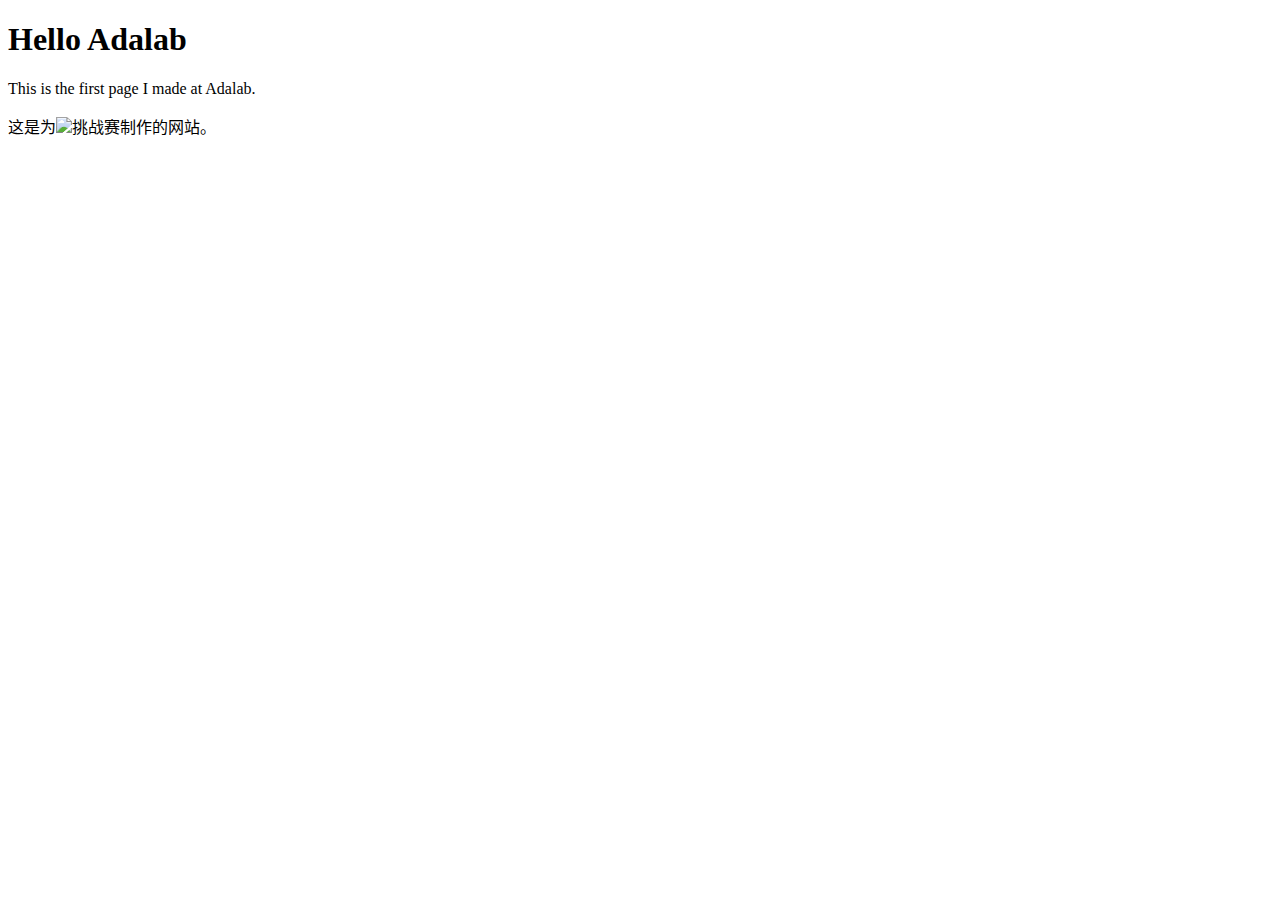
==== index.html @ 3f6f5a16 "Update index.html" ====
<!DOCTYPE html>

<html lang="zh-CN">

<head>
    <meta charset="utf-8">
    <title>我的个人网站</title>
</head>

<body>
<h1>Hello Adalab</h1>
<p>This is the first page I made at Adalab.</p>
<p>这是为<a href="https://www.adalab.cn"><img src="https://www.adalab.cn/images/adalab.png "></a>挑战赛制作的网站。</p>
</body>

</html>
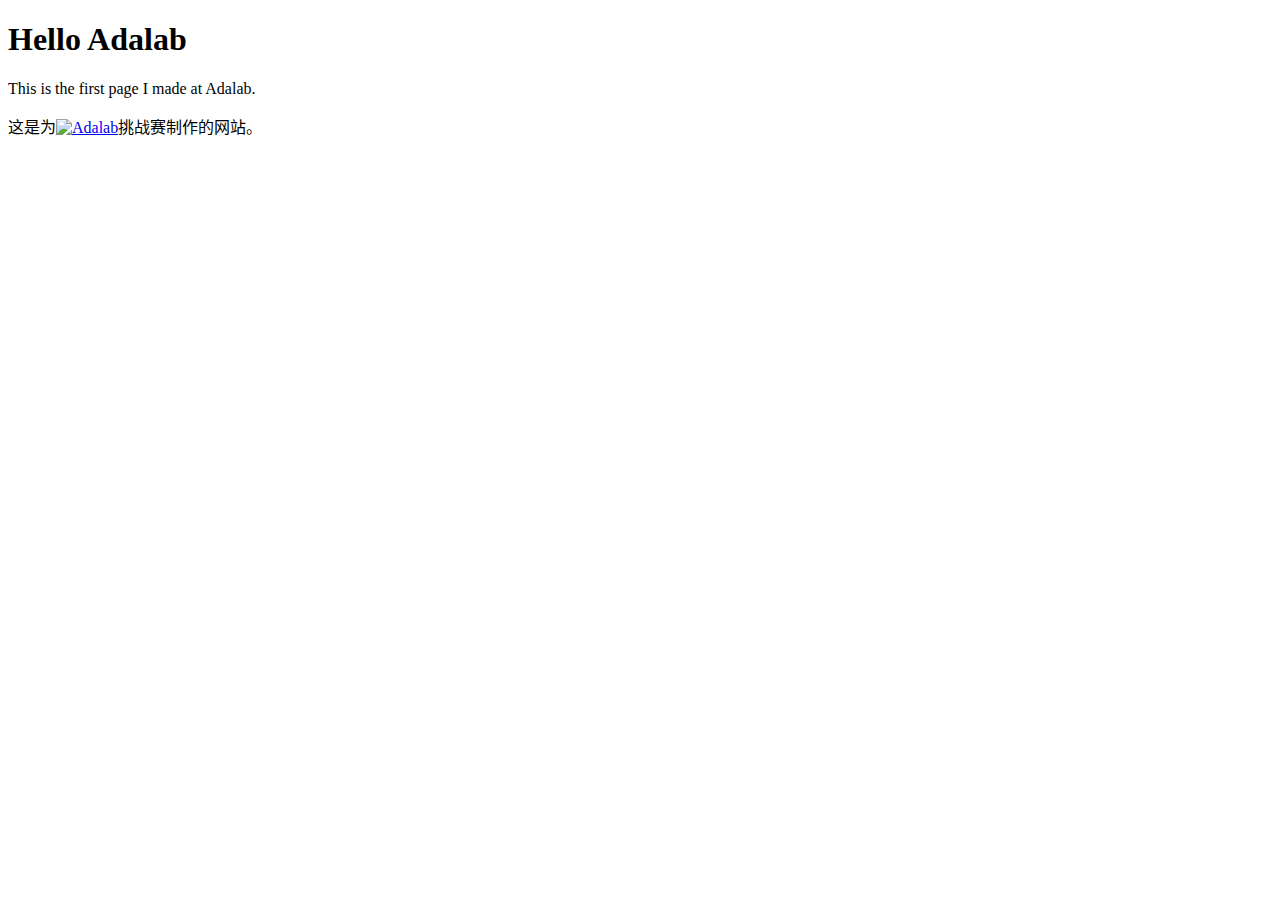
==== commit 954246cf: "Update index.html" ====
--- a/index.html
+++ b/index.html
@@ -10,7 +10,7 @@
 <body>
 <h1>Hello Adalab</h1>
 <p>This is the first page I made at Adalab.</p>
-<p>这是为<a href="https://www.adalab.cn"><img src="https://www.adalab.cn/images/adalab.png "></a>挑战赛制作的网站。</p>
+<p>这是为<a href="https://www.adalab.cn"><img src="https://www.adalab.cn/images/adalab.png " alt="Adalab"></a>挑战赛制作的网站。</p>
 </body>
 
 </html>
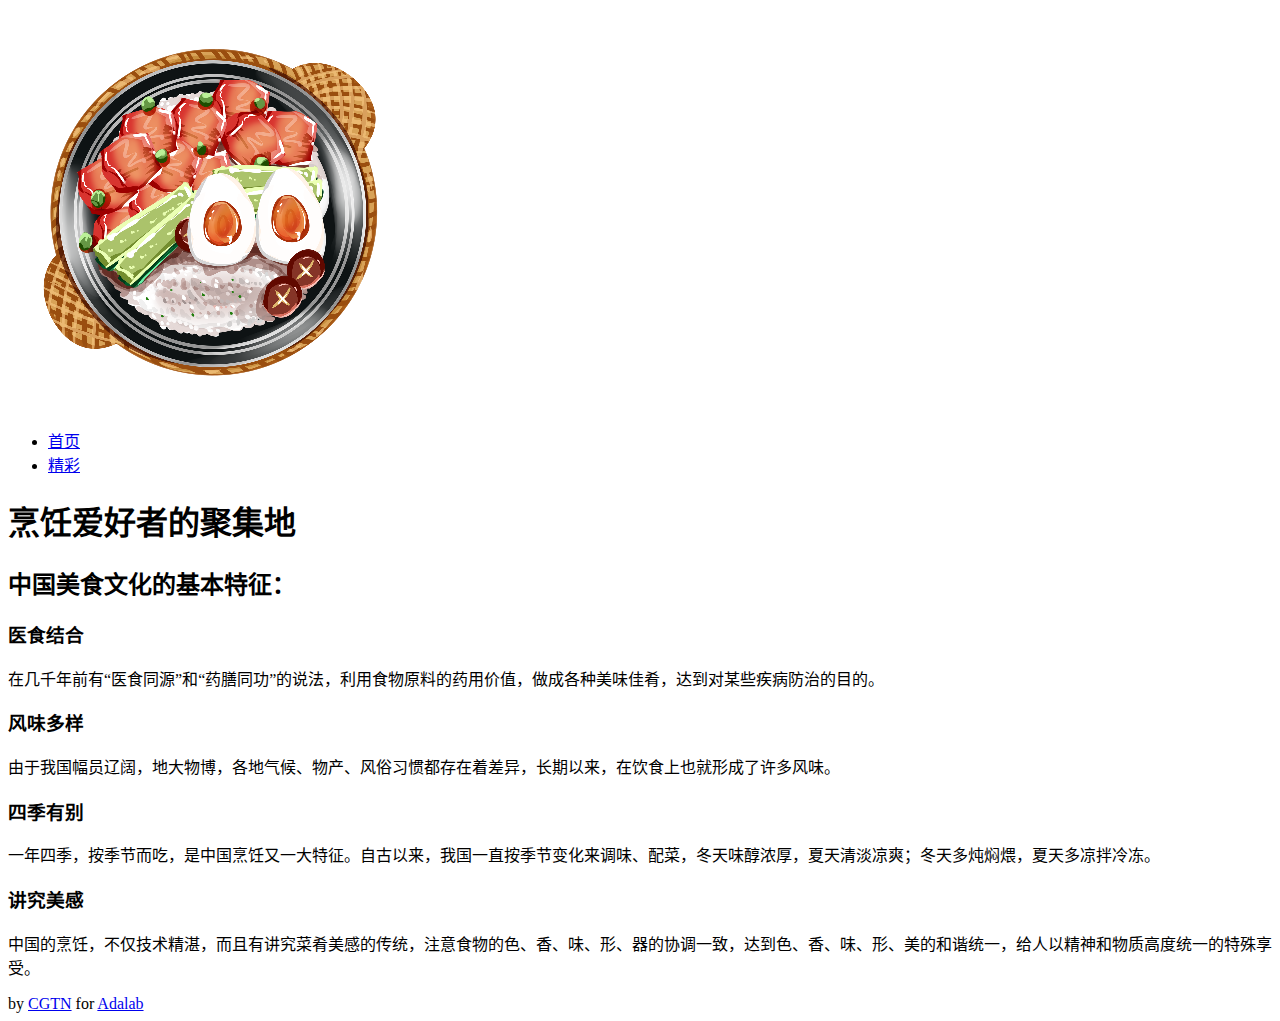
==== commit 7c0ff120: "Add files via upload" ====
--- a/index.html
+++ b/index.html
@@ -3,14 +3,36 @@
 <html lang="zh-CN">
 
 <head>
+    <link rel="shortcut icon" href="image/568.png" type="image/x-icon">
     <meta charset="utf-8">
-    <title>我的个人网站</title>
+    <title>食记</title>
+    <link href="https://www.adalab.cn/admission.css" rel="stylesheet">
+    <link href="style.css" rel="stylesheet">
 </head>
 
 <body>
-<h1>Hello Adalab</h1>
-<p>This is the first page I made at Adalab.</p>
-<p>这是为<a href="https://www.adalab.cn"><img src="https://www.adalab.cn/images/adalab.png " alt="Adalab"></a>挑战赛制作的网站。</p>
+  <header>
+    <a href="https://www.bilibili.com/bangumi/play/ep336482"><img src="image/1.png" alt="美食纪录片"></a>
+  </header>
+  <main>
+    <aside>
+     <ul>
+        <li><a href="index.html">首页</a></li>
+        <li><a href="bilibili.html">精彩</a></li>
+     </ul>
+    </aside>
+    <article>
+      <h1>烹饪爱好者的聚集地</h1>
+      <h2>中国美食文化的基本特征：</h2>
+      <h3>医食结合</h3><p>在几千年前有“医食同源”和“药膳同功”的说法，利用食物原料的药用价值，做成各种美味佳肴，达到对某些疾病防治的目的。</p>
+      <h3>风味多样</h3><p>由于我国幅员辽阔，地大物博，各地气候、物产、风俗习惯都存在着差异，长期以来，在饮食上也就形成了许多风味。</p>
+      <h3>四季有别</h3><p>一年四季，按季节而吃，是中国烹饪又一大特征。自古以来，我国一直按季节变化来调味、配菜，冬天味醇浓厚，夏天清淡凉爽；冬天多炖焖煨，夏天多凉拌冷冻。</p>
+      <h3>讲究美感</h3><p>中国的烹饪，不仅技术精湛，而且有讲究菜肴美感的传统，注意食物的色、香、味、形、器的协调一致，达到色、香、味、形、美的和谐统一，给人以精神和物质高度统一的特殊享受。</p>  
+    </article>
+  </main>  
+  <footer>
+    by <a href="https://www.zhihu.com/people/tomato-94-5-74" target="_blank">CGTN</a> for <a href="https://www.adalab.cn" target="_blank">Adalab</a>
+  </footer>  
 </body>
 
-</html>
+</html>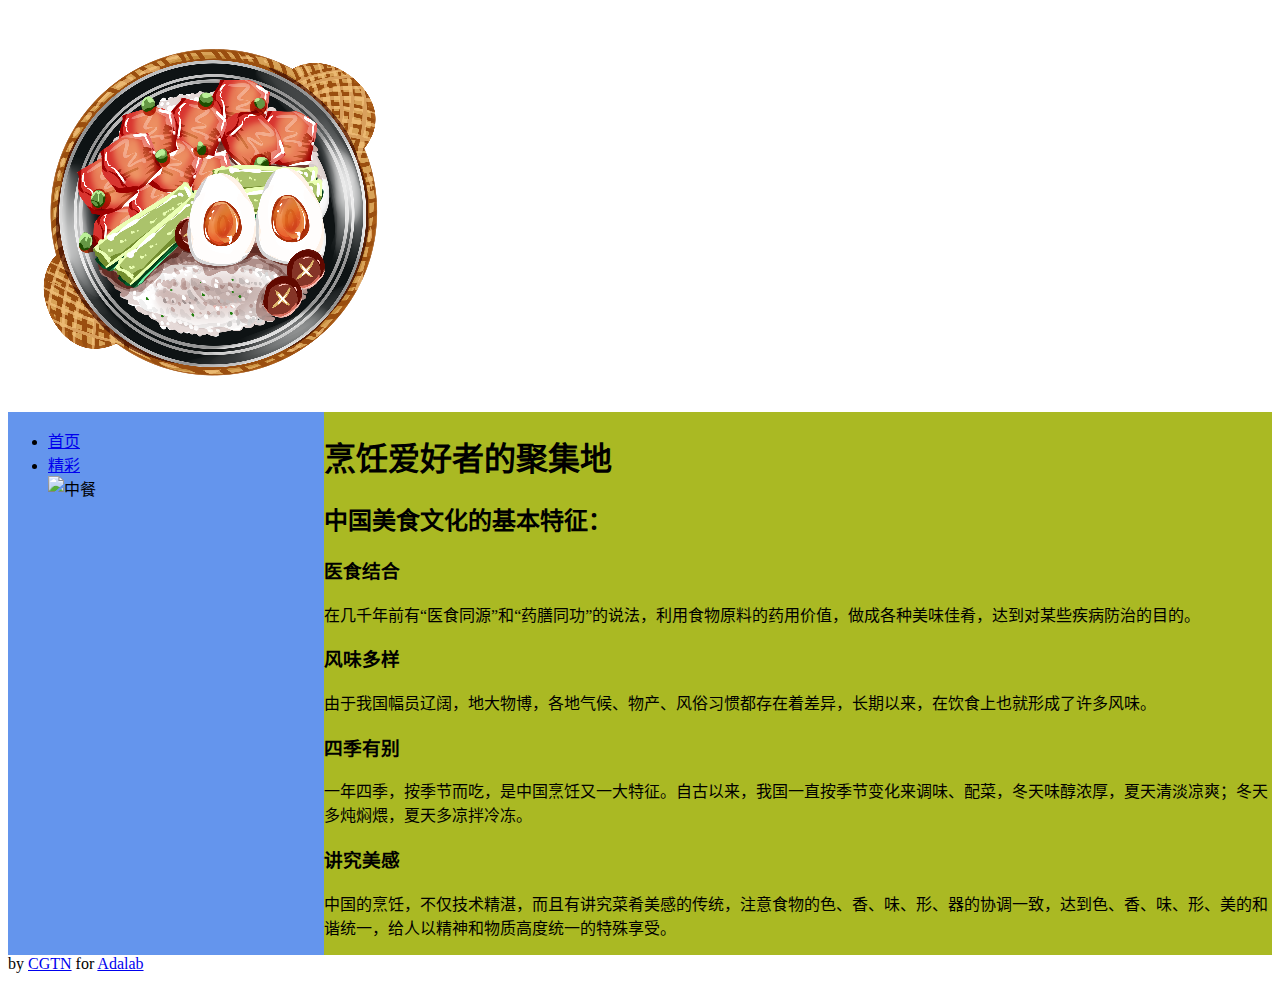
==== commit a8971df2: "Update index.html" ====
--- a/index.html
+++ b/index.html
@@ -8,17 +8,19 @@
     <title>食记</title>
     <link href="https://www.adalab.cn/admission.css" rel="stylesheet">
     <link href="style.css" rel="stylesheet">
+    <script src="thumbnail.js"></script>   
 </head>
 
 <body>
   <header>
-    <a href="https://www.bilibili.com/bangumi/play/ep336482"><img src="image/1.png" alt="美食纪录片"></a>
+    <a href="https://www.bilibili.com/bangumi/play/ep336482"><img src="image/1.png" alt="美食纪录片" class="small"></a>
   </header>
   <main>
     <aside>
      <ul>
         <li><a href="index.html">首页</a></li>
         <li><a href="bilibili.html">精彩</a></li>
+         <img src="image/2.jpg" alt="中餐" class="small" id="smart-image">
      </ul>
     </aside>
     <article>
@@ -35,4 +37,4 @@
   </footer>  
 </body>
 
-</html>+</html>
--- a/style.css
+++ b/style.css
@@ -0,0 +1,23 @@
+body{                    
+  display: flex;
+  flex-direction: column;
+}
+
+
+main{
+  display: flex;
+  flex: auto;
+  width: auto;
+  background: #3f2502;
+}
+
+aside{
+  flex: 1;
+  height: auto;
+  background-color: cornflowerblue;
+}
+article{
+  flex: 3;
+  height: auto;
+  background-color:rgb(170, 185, 35)
+}
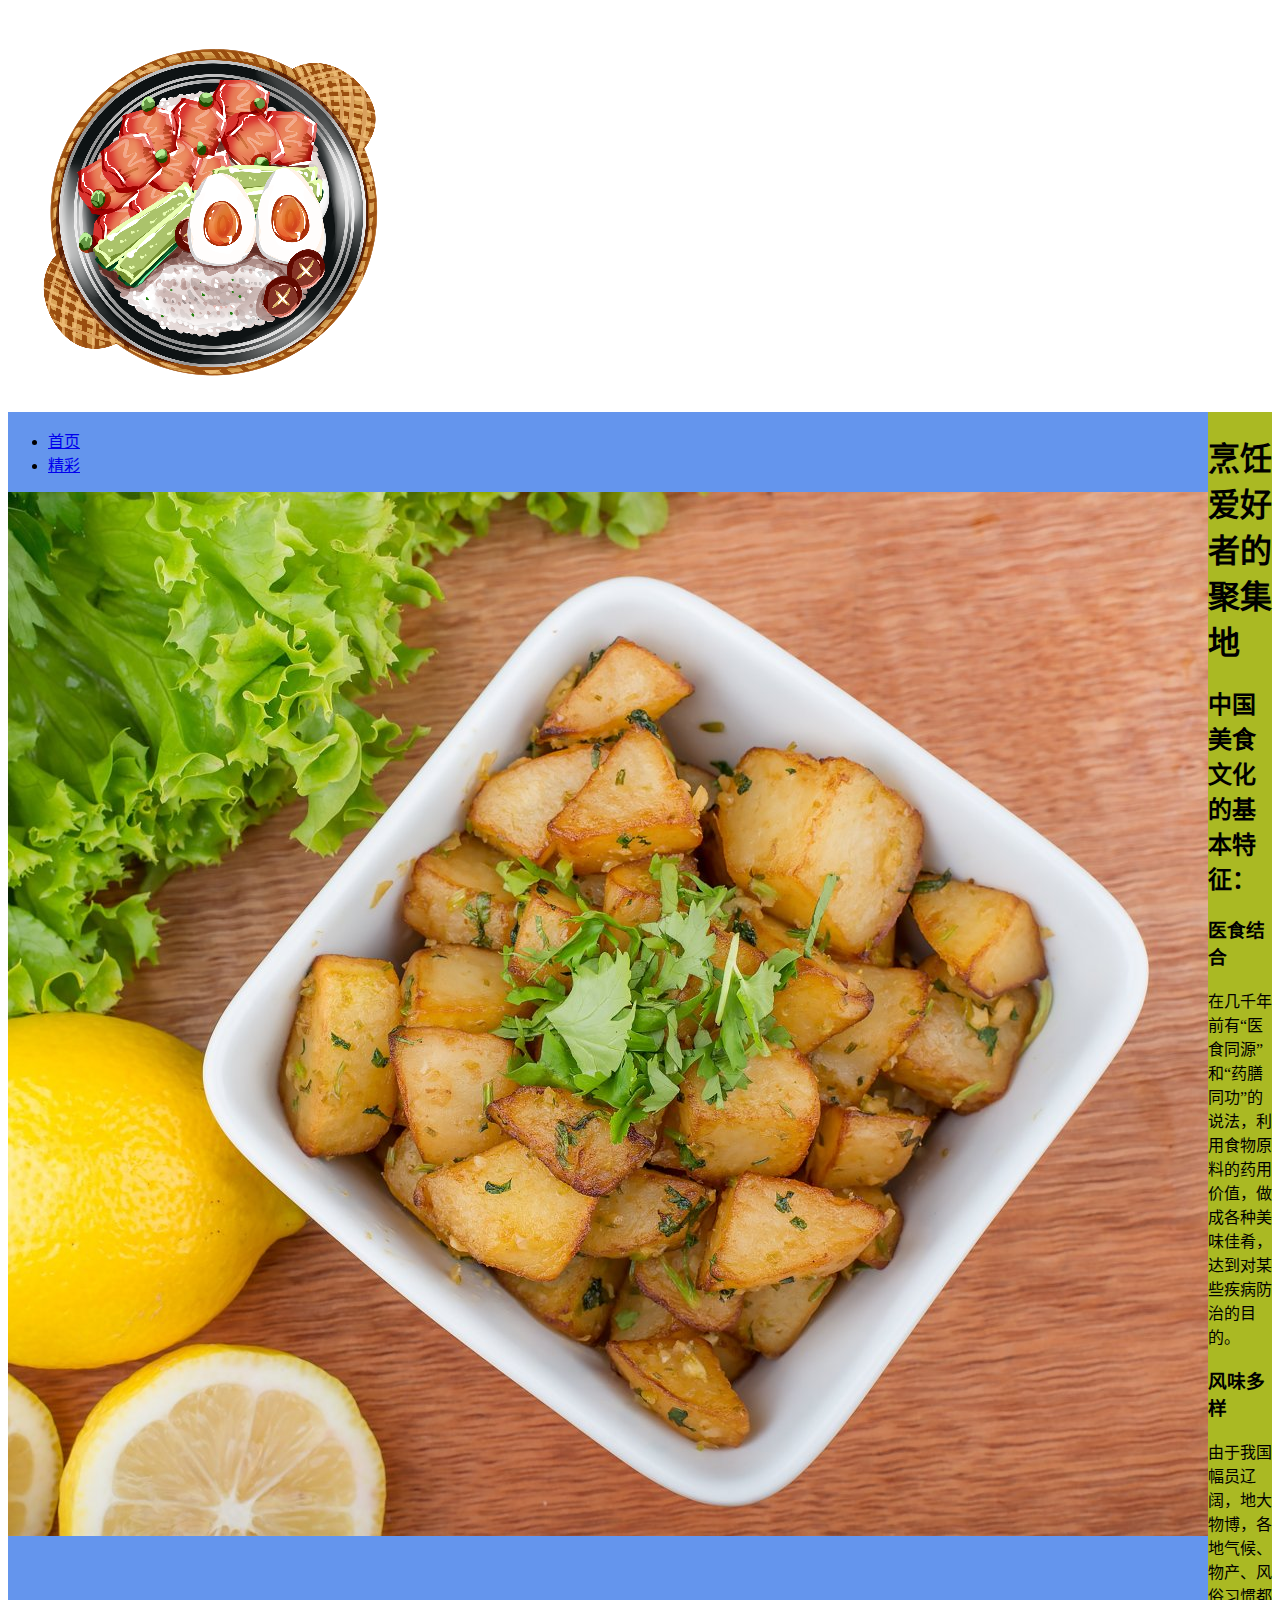
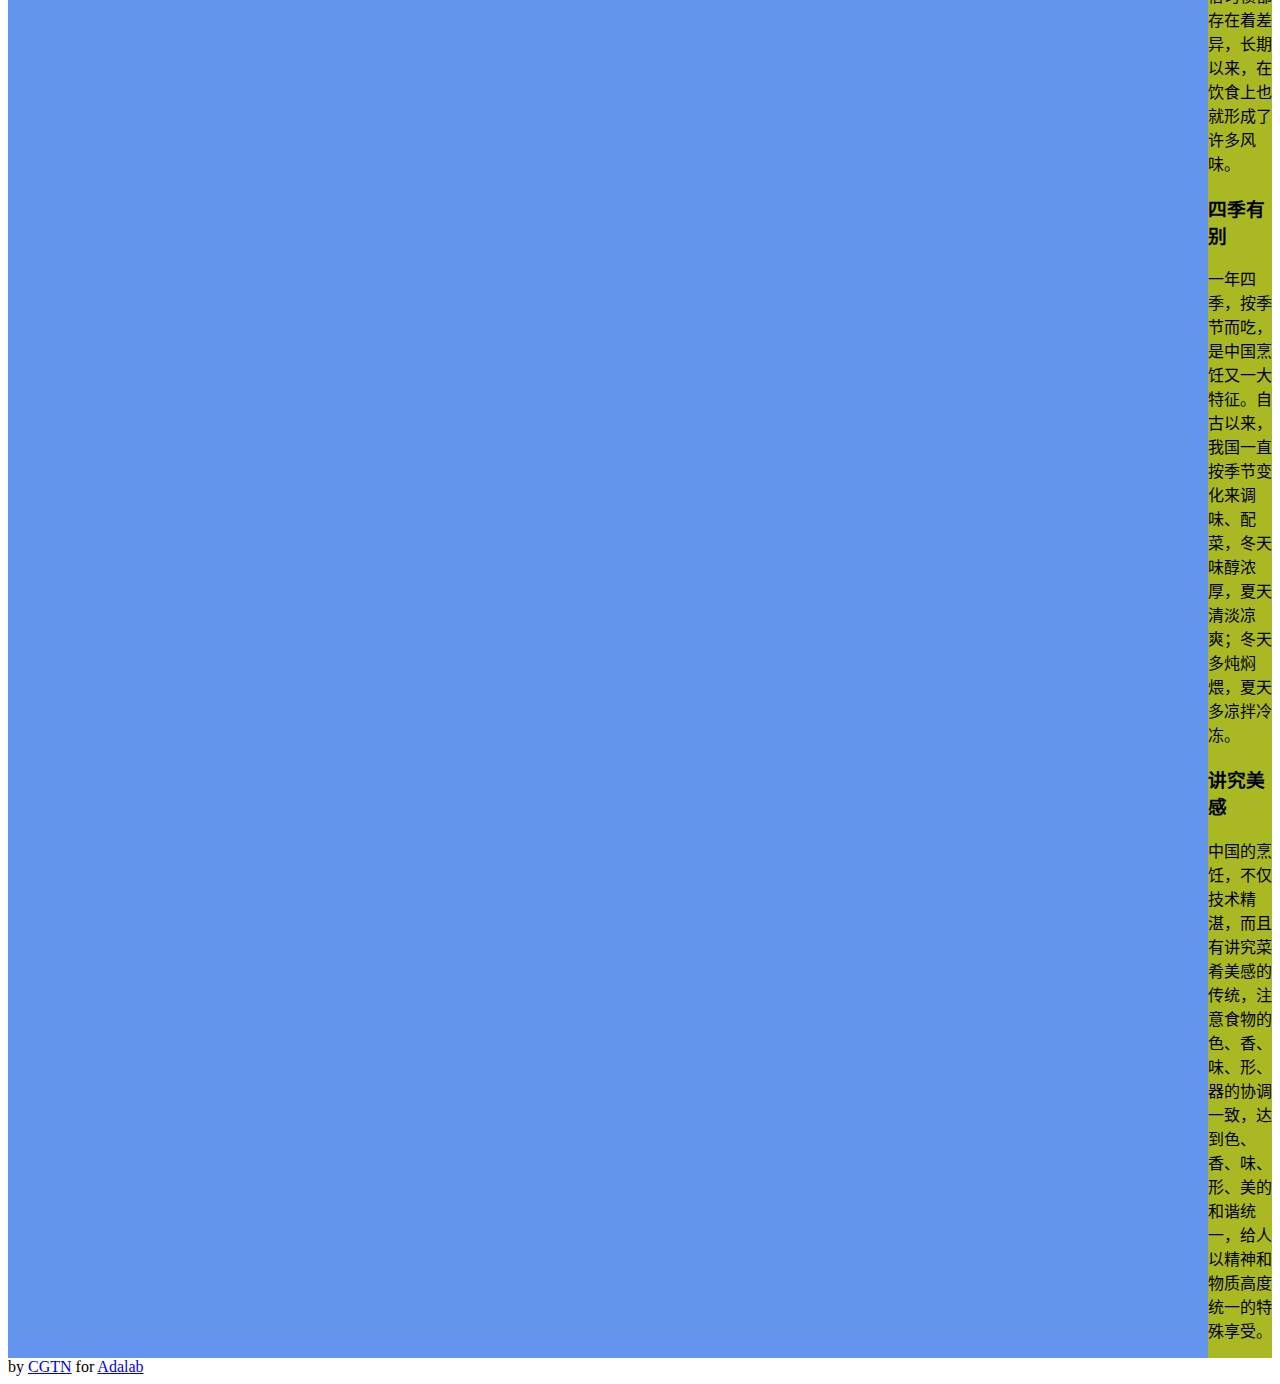
==== commit 68f5e761: "Update index.html" ====
--- a/index.html
+++ b/index.html
@@ -20,8 +20,8 @@
      <ul>
         <li><a href="index.html">首页</a></li>
         <li><a href="bilibili.html">精彩</a></li>
-         <img src="image/2.jpg" alt="中餐" class="small" id="smart-image">
      </ul>
+     <img src="image/2.jpg" alt="中餐" class="small" id="smart-image">
     </aside>
     <article>
       <h1>烹饪爱好者的聚集地</h1>
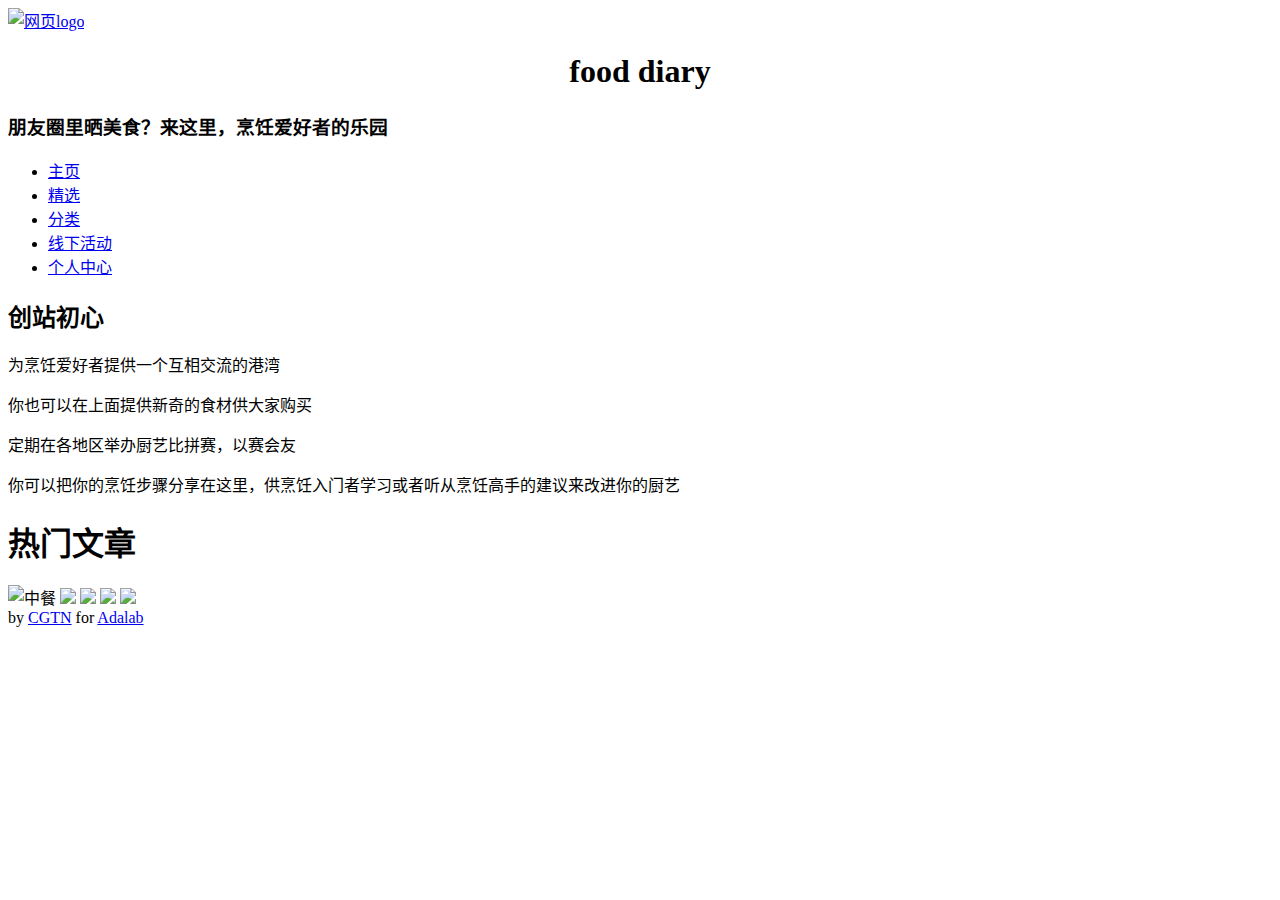
==== commit 42ea9c06: "Add files via upload" ====
--- a/index.html
+++ b/index.html
@@ -3,33 +3,65 @@
 <html lang="zh-CN">
 
 <head>
-    <link rel="shortcut icon" href="image/568.png" type="image/x-icon">
     <meta charset="utf-8">
     <title>食记</title>
+    <link rel="shortcut icon" href="img/2.png" type="image/x-icon">
     <link href="https://www.adalab.cn/admission.css" rel="stylesheet">
-    <link href="style.css" rel="stylesheet">
-    <script src="thumbnail.js"></script>   
+    <link href="css/style.css" rel="stylesheet">
+    <script src="js/thumbnail.js"></script>    
+    <script src="//cdn.jsdelivr.net/npm/@waline/client"></script>
 </head>
 
 <body>
-  <header>
-    <a href="https://www.bilibili.com/bangumi/play/ep336482"><img src="image/1.png" alt="美食纪录片" class="small"></a>
-  </header>
+   <div id="log">
+   	<div id="log1">
+     <a href="index.html"><img src="img/4.png" alt="网页logo" width="50px" height="50px" ></a> 		
+   	</div>
+   	<div id="log2">
+     <h1><center>food <span>diary</span></center></h1>	    		
+   	</div>
+   </div>
+  <div class="top">
+    <h3>朋友圈里晒美食？来这里，烹饪爱好者的乐园</h3>
+    <ul class="daohang">
+      <li><a href="index.html" class="active">主页</a></li>
+      <li><a href="bilibili.html">精选</a></li>
+      <li><a href="#classify">分类</a></li>
+      <li><a href="#active">线下活动</a></li>
+      <li><a href="#personal">个人中心</a></li>
+    </ul>
+  </div>
+     
   <main>
     <aside>
-     <ul>
-        <li><a href="index.html">首页</a></li>
-        <li><a href="bilibili.html">精彩</a></li>
-     </ul>
-     <img src="image/2.jpg" alt="中餐" class="small" id="smart-image">
+      <h2>创站初心</h2>
+      <p>为烹饪爱好者提供一个互相交流的港湾</p>
+      <p>你也可以在上面提供新奇的食材供大家购买</p>                
+      <p>定期在各地区举办厨艺比拼赛，以赛会友</p>
+      <p>你可以把你的烹饪步骤分享在这里，供烹饪入门者学习或者听从烹饪高手的建议来改进你的厨艺</p>                          
     </aside>
     <article>
-      <h1>烹饪爱好者的聚集地</h1>
-      <h2>中国美食文化的基本特征：</h2>
-      <h3>医食结合</h3><p>在几千年前有“医食同源”和“药膳同功”的说法，利用食物原料的药用价值，做成各种美味佳肴，达到对某些疾病防治的目的。</p>
-      <h3>风味多样</h3><p>由于我国幅员辽阔，地大物博，各地气候、物产、风俗习惯都存在着差异，长期以来，在饮食上也就形成了许多风味。</p>
-      <h3>四季有别</h3><p>一年四季，按季节而吃，是中国烹饪又一大特征。自古以来，我国一直按季节变化来调味、配菜，冬天味醇浓厚，夏天清淡凉爽；冬天多炖焖煨，夏天多凉拌冷冻。</p>
-      <h3>讲究美感</h3><p>中国的烹饪，不仅技术精湛，而且有讲究菜肴美感的传统，注意食物的色、香、味、形、器的协调一致，达到色、香、味、形、美的和谐统一，给人以精神和物质高度统一的特殊享受。</p>  
+ 	
+      <h1>热门文章</h1> 
+      
+      <div class="one">
+      	
+    
+      <img src="images/food1.jpg" alt="中餐" class="small" id="smart-image1">
+      <img src="images/food2.jpg" class="small" id="smart-image2">
+      <img src="images/food3.jpg" class="small" id="smart-image3">
+      <img src="images/food4.jpg" class="small" id="smart-image4">
+      <img src="images/food5.jpg" class="small" id="smart-image5">
+      
+    <div id="waline"></div>
+      <script>
+      Waline({
+         el: '#waline',
+         serverURL: 'https://waline-server-nxca2zkum-tomato566.vercel.app',
+      });
+     </script>
+      
+    </div>
     </article>
   </main>  
   <footer>
@@ -37,4 +69,4 @@
   </footer>  
 </body>
 
-</html>
+</html>